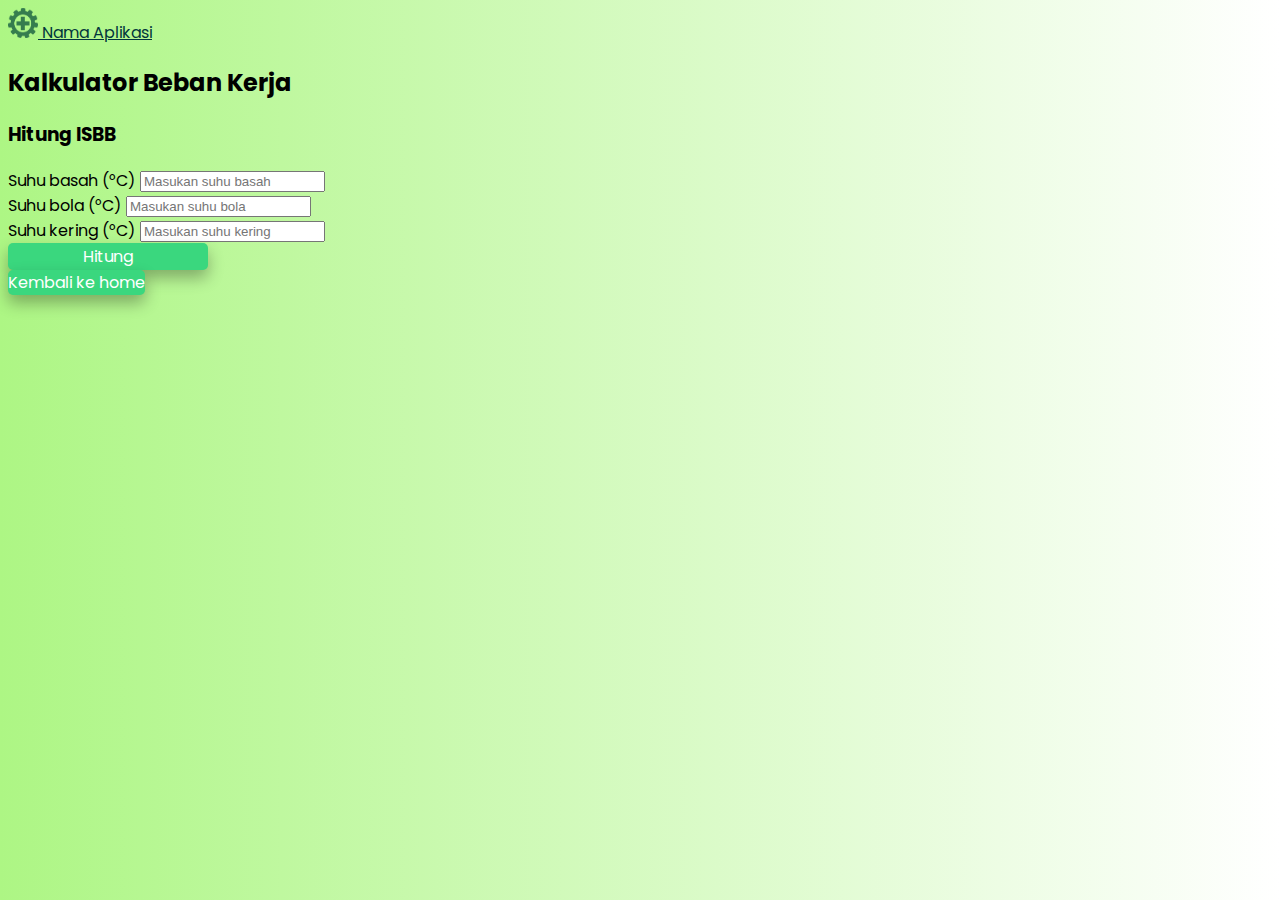
==== pages/beban_kerja_kalkulator.html @ 6c538342 "Logo changed" ====
<!DOCTYPE html>
<html lang="en">
  <head>
    <meta charset="UTF-8" />
    <meta name="viewport" content="width=device-width, initial-scale=1.0" />
    <title>Kalkulator Beban Kerja</title>
    <!-- Bootstrap CSS -->
    <link
      href="https://cdn.jsdelivr.net/npm/bootstrap@5.3.2/dist/css/bootstrap.min.css"
      rel="stylesheet"
      integrity="sha384-T3c6CoIi6uLrA9TneNEoa7RxnatzjcDSCmG1MXxSR1GAsXEV/Dwwykc2MPK8M2HN"
      crossorigin="anonymous"
    />
    <link
      rel="stylesheet"
      href="https://fonts.googleapis.com/css2?family=Material+Symbols+Outlined:opsz,wght,FILL,GRAD@24,400,0,0"
    />
    <link rel="stylesheet" href="../css/style.css" />
    <script src="https://ajax.googleapis.com/ajax/libs/jquery/3.5.1/jquery.min.js"></script>
  </head>

  <body class="kalkulatorBebanKerja">
    <!-- Navbar -->
    <nav class="navbar navbar-expand-lg bg-transparent">
      <div class="container px-5">
        <div class="row">
          <a class="navbar-brand" href="../index.html" style="color: #02353c">
            <img
              src="../imgs/logok3.png"
              alt="Source: https://lovepik.com/image-401740052/agricultural-logo.html"
              width="30"
              height="30"
              class="d-inline-block align-top"
            />
            Nama Aplikasi
          </a>
        </div>
      </div>
    </nav>

    <!-- Judul webpage -->
    <div class="container text-center mb-4">
      <h2>Kalkulator Beban Kerja</h2>
    </div>

    <!-- Card form ISBB -->
    <div class="ISBB" id="ISBB">
      <div class="container containerISBB mb-5 text-center">
        <div
          class="card cardISBB p-2 shadow mx-auto mb-4"
          style="max-width: 400px"
        >
          <div class="card-body">
            <div class="row mb-2">
              <form id="formISBB">
                <div class="col">
                  <div class="row mb-3">
                    <h3>Hitung ISBB</h3>
                    <label for="suhuBasah" class="mb-1"
                      >Suhu basah (&degC)
                    </label>
                    <input
                      type="number"
                      class="form-control"
                      id="suhuBasah"
                      placeholder="Masukan suhu basah"
                      required
                    />
                  </div>
                  <div class="row mb-3">
                    <label for="suhuBola" class="mb-1">Suhu bola (&degC)</label>
                    <input
                      type="number"
                      class="form-control"
                      id="suhuBola"
                      placeholder="Masukan suhu bola"
                      required
                    />
                  </div>
                  <div class="row mb-3">
                    <label for="suhuKering" class="mb-1"
                      >Suhu kering (&degC)</label
                    >
                    <input
                      type="number"
                      class="form-control"
                      id="suhuKering"
                      placeholder="Masukan suhu kering"
                      required
                    />
                  </div>
                </div>
                <div class="row mb-4 mt-2">
                  <button
                    type="button"
                    class="btn btn-primary shadow d-block mx-auto"
                    style="width: 200px"
                    id="tombolHitungISBB"
                    onclick="hitungIndeksSuhu()"
                  >
                    Hitung
                  </button>
                </div>

                <div
                  class="row text-center"
                  id="showISBB"
                  style="display: none"
                >
                  <h5>Suhu bola basah: <span id="ISBBText"></span> &degC</h5>
                </div>
              </form>
            </div>
          </div>
        </div>
      </div>
    </div>

    <!-- Card form pekerja -->
    <div class="profilPekerja" id="profilPekerja">
      <div class="container containerProfilPekerja mb-5 text-center">
        <div
          class="card cardProfilPekerja p-2 shadow mx-auto mb-4"
          style="max-width: 400px"
        >
          <div class="card-body">
            <div class="row mb-4">
              <form id="formProfilPekerja">
                <div class="col">
                  <div class="row mb-1">
                    <h4>Profil pekerja</h4>
                    <label for="jenisKelamin" class="form-label"
                      >Jenis kelamin</label
                    >
                    <select
                      class="jenisKelamin form-select mb-3"
                      id="jenisKelamin"
                      required
                    >
                      <option value="" selected disabled>
                        Pilih jenis kelamin pekerja
                      </option>
                      <option value="lakiLaki">Laki-laki</option>
                      <option value="perempuan">Perempuan</option>
                    </select>
                  </div>
                  <div class="row mb-3">
                    <label for="beratBadan" class="form-label"
                      >Berat Badan (kg)</label
                    >
                    <input
                      type="number"
                      class="beratBadan form-control"
                      id="beratBadan"
                      placeholder="Masukan berat badan pekerja (kg)"
                      required
                    />
                  </div>
                </div>
                <div class="row mb-4 mt-2">
                  <button
                    type="button"
                    class="btn btn-primary shadow d-block mx-auto"
                    style="width: 200px"
                    id="tombolBerikutnya"
                    onclick="nextPage()"
                  >
                    Berikutnya
                  </button>
                </div>
              </form>
            </div>
          </div>
        </div>
      </div>
    </div>

    <!-- Card form beban kerja -->
    <div class="bebanKerja mb-4" id="bebanKerja">
      <div class="container" id="containerBebanKerja">
        <div id="cardBebanKerja">
          <div class="card custom-card shadow p-5 mt-4">
            <div class="card-body">
              <div class="row">
                <h2 class="mb-4 cardTitle">Beban Kerja 1</h2>
              </div>

              <!-- Form -->
              <form id="formBebanKerja">
                <div class="row">
                  <div class="col-md-3">
                    <label for="jenisPekerjaan" class="form-label"
                      >Jenis Pekerjaan</label
                    >
                    <select
                      class="jenisPekerjaan form-select"
                      id="jenisPekerjaan"
                      required
                    >
                      <option value="" selected disabled>
                        Pilih jenis pekerjaan
                      </option>
                      <option value="1" title="Pekerjaan dengan tangan">
                        1
                      </option>
                      <option value="2" title="Pekerjaan dengan satu tangan">
                        2
                      </option>
                      <option value="3" title="Pekerjaan dengan dua lengan">
                        3
                      </option>
                      <option
                        value="4"
                        title="Pekerjaan dengan menggunakan gerakan tangan"
                      >
                        4
                      </option>
                    </select>
                  </div>
                  <div class="col-md-3">
                    <label for="kategoriPekerjaan" class="form-label"
                      >Kategori Pekerjaan</label
                    >
                    <select
                      class="kategoriPekerjaan form-select"
                      id="kategoriPekerjaan"
                      required
                    >
                      <option value="" selected disabled>
                        Pilih kategori pekerjaan
                      </option>
                      <option value="I">I</option>
                      <option value="II">II</option>
                      <option value="III">III</option>
                    </select>
                  </div>
                  <div class="col-md-3">
                    <label for="posisiKerja" class="form-label"
                      >Posisi Kerja</label
                    >
                    <select
                      class="posisiKerja form-select"
                      id="posisiKerja"
                      required
                    >
                      <option value="" selected disabled>
                        Pilih posisi kerja
                      </option>
                      <option value="duduk">Duduk</option>
                      <option value="berdiri">Berdiri</option>
                      <option value="berjalan">Berjalan</option>
                      <option value="berjalanmendaki">Berjalan mendaki</option>
                    </select>
                  </div>
                  <div class="col-md-3">
                    <label for="waktuKerja" class="form-label"
                      >Waktu kerja (menit)</label
                    >
                    <input
                      type="number"
                      class="waktuKerja form-control"
                      id="waktuKerja"
                      placeholder="Masukan waktu kerja"
                      required
                    />
                  </div>
                </div>
              </form>
            </div>
          </div>
        </div>

        <!-- Button tambah beban kerja -->
        <div class="text-center mt-4">
          <button
            type="button"
            id="tambahBebanKerja"
            data-bs-toggle="tooltip"
            data-bs-placement="top"
            onclick="duplikatCard()"
            style="color: #02353c; background-color: transparent; border: none"
          >
            <span class="material-symbols-outlined" style="font-size: 4rem">
              add_circle
            </span>
            <h4>Tambah beban kerja</h4>
          </button>
        </div>

        <!-- Button home -->
        <div class="row mt-4">
          <div class="col-md-12 mt-4 text-center">
            <button
              type="submit"
              class="btn btn-primary"
              id="ratarataKalori"
              onclick="validasiInput()"
              style="font-size: 1.5rem"
            >
              Hitung total beban kerja
            </button>
          </div>
        </div>
      </div>
    </div>

    <!-- Card hasil perhitungan beban kerja -->
    <div class="container mb-4" id="containerHasil" id="containerHasil">
      <div class="row d-flex justify-content-center">
        <div class="col-md-6">
          <h4 class="text-center mb-4 mt-4">Hasil perhitungan beban kerja:</h4>
          <div class="card">
            <div class="card-body shadow p-4">
              <div class="row text-center">
                <h6>Total beban kerja: <span id="BKText"></span></h6>
                <h6>
                  Total waktu kerja: <span id="totalWaktuText"></span> menit
                </h6>
                <h6>Kategori beban kerja: <span id="kategoriBKText"></span></h6>
                <h6>Suhu ISBB: <span id="ISBBText2"></span>&degC</h6>
                <h6>
                  Suhu rekomendasi maksimal untuk bekerja:
                  <span id="suhuRekomendasiText"></span>&degC
                </h6>
                <h4><span id="saran"></span></h4>
              </div>
            </div>
          </div>
        </div>
      </div>
    </div>
    <div class="container">
      <div class="row mb-4">
        <div class="col">
          <a href="../index.html" class="btn btn-primary shadow" role="button"
            >Kembali ke home</a
          >
        </div>
      </div>
    </div>

    <!-- Javascript -->
    <script src="../script/beban_kerja_kalkulator.js"></script>
    <script src="../script/script.js"></script>
  </body>
</html>
---- css/style.css ----
@import url("https://fonts.googleapis.com/css2?family=Poppins:ital,wght@0,100;0,200;0,300;0,400;0,500;0,600;0,700;0,800;0,900;1,100;1,200;1,300;1,400;1,500;1,600;1,700;1,800;1,900&display=swap");

/* ALL NAVBAR */
.navbar {
  font-family: "Poppins", sans-serif;
}

/* HOMEPAGE */
.homepage {
  height: 100vh;
  --x: calc(var(--posX, 0) * 1px);
  --y: calc(var(--posY, 0) * 1px);
  background-image: linear-gradient(115deg, #f5ffeb, #a7f588),
    radial-gradient(
      90% 100% at calc(50% + var(--x)) calc(0% + var(--y)),
      #f5ffeb,
      #a7f588
    ),
    radial-gradient(
      100% 100% at calc(80% - var(--x)) calc(0% - var(--y)),
      white,
      #a7f588
    ),
    radial-gradient(
      150% 210% at calc(100% + var(--x)) calc(0% + var(--y)),
      #a7f588,
      #214889
    ),
    radial-gradient(
      100% 100% at calc(100% - var(--x)) calc(30% - var(--y)),
      white,
      #f5ffeb
    ),
    linear-gradient(60deg, #214889, #3fd0c9);
  background-blend-mode: overlay, overlay, difference, difference, difference,
    normal;
  background-repeat: no-repeat;
  background-size: cover;
  background-attachment: fixed;
}

.homepage h1 {
  font-family: "Poppins", sans-serif;
  font-weight: 800;
  color: #214889;
  text-shadow: 6px 2px white;
  font-size: 50px;
}

.homepage .btn {
  font-family: "Poppins", sans-serif;
  background-color: #adf684; 
  color: #214889; 
  text-align: center; 
  text-decoration: none; 
  display: inline-block; 
  font-size: 16px; 
  cursor: pointer; 
  border: none; 
  border-radius: 5px; 
  box-shadow: 0 4px 8px 0 rgba(0, 0, 0, 0.2); 
  transition: 0.3s; 
}

.homepage .btn:hover {
  box-shadow: 0 8px 16px 0 rgba(0, 0, 0, 0.3); 
  padding-right: 30px;
  padding-left: 30px;
}

/* PAGE KALKULATOR HEAT INDEX & KALKULATOR BEBAN KERJA */
.kalkulatorHeatIndex, .kalkulatorBebanKerja {
    background: #3ad77e;
    background: linear-gradient(90deg,#adf684 0%, white 100%);
    background-repeat: no-repeat;
    background-size: cover;
    background-attachment: fixed;
    font-family: 'Poppins', sans-serif;
}

.kalkulatorHeatIndex .container h2, label, input{
  color: #214889;
}

.kalkulatorHeatIndex .btn, .kalkulatorBebanKerja .btn{
    font-family: "Poppins", sans-serif;
    background-color: #3ad77e; 
    color: white; 
    text-align: center; 
    text-decoration: none; 
    display: inline-block; 
    font-size: 16px; 
    cursor: pointer; 
    border: none; 
    border-radius: 5px; 
    box-shadow: 0 8px 16px 0 rgba(0, 0, 0, 0.3);
    transition: 0.3s; 
  }
  
  .kalkulatorHeatIndex .btn:hover, .kalkulatorBebanKerja .btn:hover {
    box-shadow: 0 8px 16px 0 rgba(0, 0, 0, 0.6); 
  }

  .kalkulatorHeatIndex .table {
    border-radius: 20px;
  }

  .kalkulatorHeatIndex .table thead tr:first-child th {
    border-bottom: 2px solid white; 
    border-top: none;
  }
  
/* PAGE KALKULATOR BEBAN KERJA */
.kalkulatorBebanKerja .profilPekerja, .bebanKerja, #containerHasil {
  display: none; 
}

.kalkulatorBebanKerja label {
  color: black;
}
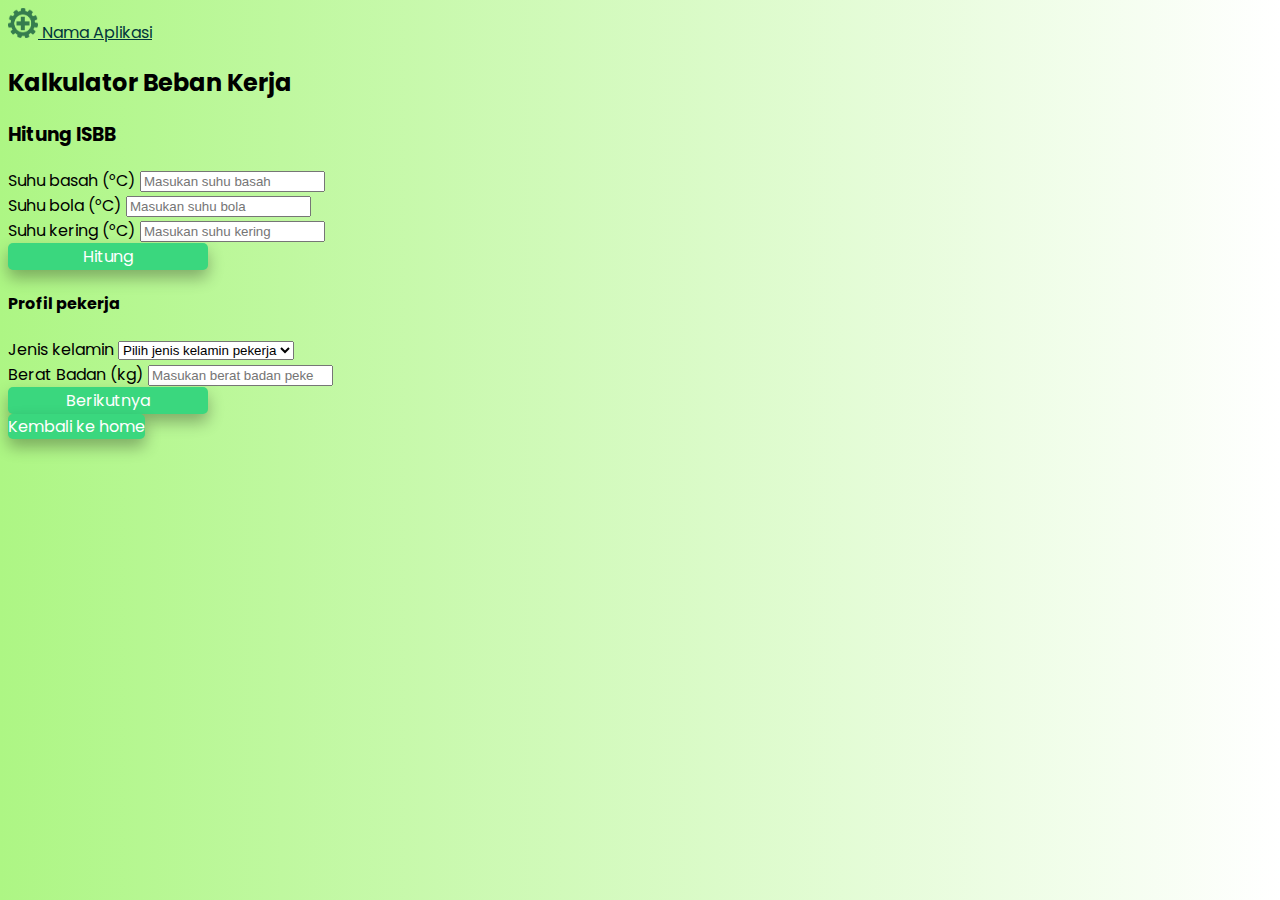
==== commit fae631a9: "Revisi 25 feb" ====
--- a/pages/beban_kerja_kalkulator.html
+++ b/pages/beban_kerja_kalkulator.html
@@ -15,6 +15,10 @@
       rel="stylesheet"
       href="https://fonts.googleapis.com/css2?family=Material+Symbols+Outlined:opsz,wght,FILL,GRAD@24,400,0,0"
     />
+    <link
+      rel="stylesheet"
+      href="https://fonts.googleapis.com/css2?family=Material+Symbols+Outlined:opsz,wght,FILL,GRAD@20..48,100..700,0..1,-50..200"
+    />
     <link rel="stylesheet" href="../css/style.css" />
     <script src="https://ajax.googleapis.com/ajax/libs/jquery/3.5.1/jquery.min.js"></script>
   </head>
@@ -27,7 +31,6 @@
           <a class="navbar-brand" href="../index.html" style="color: #02353c">
             <img
               src="../imgs/logok3.png"
-              alt="Source: https://lovepik.com/image-401740052/agricultural-logo.html"
               width="30"
               height="30"
               class="d-inline-block align-top"
@@ -39,136 +42,151 @@
     </nav>
 
     <!-- Judul webpage -->
-    <div class="container text-center mb-4">
-      <h2>Kalkulator Beban Kerja</h2>
-    </div>
-
-    <!-- Card form ISBB -->
-    <div class="ISBB" id="ISBB">
-      <div class="container containerISBB mb-5 text-center">
-        <div
-          class="card cardISBB p-2 shadow mx-auto mb-4"
-          style="max-width: 400px"
-        >
-          <div class="card-body">
-            <div class="row mb-2">
-              <form id="formISBB">
-                <div class="col">
-                  <div class="row mb-3">
-                    <h3>Hitung ISBB</h3>
-                    <label for="suhuBasah" class="mb-1"
-                      >Suhu basah (&degC)
-                    </label>
-                    <input
-                      type="number"
-                      class="form-control"
-                      id="suhuBasah"
-                      placeholder="Masukan suhu basah"
-                      required
-                    />
-                  </div>
-                  <div class="row mb-3">
-                    <label for="suhuBola" class="mb-1">Suhu bola (&degC)</label>
-                    <input
-                      type="number"
-                      class="form-control"
-                      id="suhuBola"
-                      placeholder="Masukan suhu bola"
-                      required
-                    />
-                  </div>
-                  <div class="row mb-3">
-                    <label for="suhuKering" class="mb-1"
-                      >Suhu kering (&degC)</label
-                    >
-                    <input
-                      type="number"
-                      class="form-control"
-                      id="suhuKering"
-                      placeholder="Masukan suhu kering"
-                      required
-                    />
+    <div
+      class="container containerISBBProfile text-center mb-4"
+      id="containerISBBProfile"
+    >
+      <h2 class="mb-4">Kalkulator Beban Kerja</h2>
+      <div>
+        <div class="row w-100">
+          <div class="col-md-6">
+            <!-- Card form ISBB -->
+            <div class="ISBB d-flex justify-content-center" id="ISBB">
+              <div
+                class="card cardISBB p-2 shadow mb-4"
+                style="max-width: 400px"
+              >
+                <div class="card-body">
+                  <div class="row mb-2">
+                    <form id="formISBB">
+                      <div class="col">
+                        <div class="row mb-3">
+                          <h3>Hitung ISBB</h3>
+                          <label for="suhuBasah" class="mb-1"
+                            >Suhu basah (&degC)
+                          </label>
+                          <input
+                            type="number"
+                            class="form-control"
+                            id="suhuBasah"
+                            placeholder="Masukan suhu basah"
+                            required
+                          />
+                        </div>
+                        <div class="row mb-3">
+                          <label for="suhuBola" class="mb-1"
+                            >Suhu bola (&degC)</label
+                          >
+                          <input
+                            type="number"
+                            class="form-control"
+                            id="suhuBola"
+                            placeholder="Masukan suhu bola"
+                            required
+                          />
+                        </div>
+                        <div class="row mb-3">
+                          <label for="suhuKering" class="mb-1"
+                            >Suhu kering (&degC)</label
+                          >
+                          <input
+                            type="number"
+                            class="form-control"
+                            id="suhuKering"
+                            placeholder="Masukan suhu kering"
+                            required
+                          />
+                        </div>
+                      </div>
+                      <div class="row mb-4 mt-2">
+                        <button
+                          type="button"
+                          class="btn btn-primary shadow d-block mx-auto"
+                          style="width: 200px"
+                          id="tombolHitungISBB"
+                          onclick="hitungIndeksSuhu()"
+                        >
+                          Hitung
+                        </button>
+                      </div>
+
+                      <div
+                        class="row text-center"
+                        id="showISBB"
+                        style="display: none"
+                      >
+                        <h5>
+                          Suhu bola basah: <span id="ISBBText"></span> &degC
+                        </h5>
+                      </div>
+                    </form>
                   </div>
                 </div>
-                <div class="row mb-4 mt-2">
-                  <button
-                    type="button"
-                    class="btn btn-primary shadow d-block mx-auto"
-                    style="width: 200px"
-                    id="tombolHitungISBB"
-                    onclick="hitungIndeksSuhu()"
-                  >
-                    Hitung
-                  </button>
-                </div>
-
-                <div
-                  class="row text-center"
-                  id="showISBB"
-                  style="display: none"
-                >
-                  <h5>Suhu bola basah: <span id="ISBBText"></span> &degC</h5>
-                </div>
-              </form>
+              </div>
             </div>
           </div>
-        </div>
-      </div>
-    </div>
-
-    <!-- Card form pekerja -->
-    <div class="profilPekerja" id="profilPekerja">
-      <div class="container containerProfilPekerja mb-5 text-center">
-        <div
-          class="card cardProfilPekerja p-2 shadow mx-auto mb-4"
-          style="max-width: 400px"
-        >
-          <div class="card-body">
-            <div class="row mb-4">
-              <form id="formProfilPekerja">
-                <div class="col">
-                  <div class="row mb-1">
-                    <h4>Profil pekerja</h4>
-                    <label for="jenisKelamin" class="form-label"
-                      >Jenis kelamin</label
-                    >
-                    <select
-                      class="jenisKelamin form-select mb-3"
-                      id="jenisKelamin"
-                      required
-                    >
-                      <option value="" selected disabled>
-                        Pilih jenis kelamin pekerja
-                      </option>
-                      <option value="lakiLaki">Laki-laki</option>
-                      <option value="perempuan">Perempuan</option>
-                    </select>
-                  </div>
-                  <div class="row mb-3">
-                    <label for="beratBadan" class="form-label"
-                      >Berat Badan (kg)</label
-                    >
-                    <input
-                      type="number"
-                      class="beratBadan form-control"
-                      id="beratBadan"
-                      placeholder="Masukan berat badan pekerja (kg)"
-                      required
-                    />
+          <div class="col-md-6">
+            <!-- Card form pekerja -->
+            <div
+              class="profilPekerja d-flex justify-content-center"
+              id="profilPekerja"
+            >
+              <div
+                class="card cardProfilPekerja p-2 shadow mb-4"
+                style="max-width: 400px"
+              >
+                <div class="card-body">
+                  <div class="row mb-4">
+                    <form id="formProfilPekerja">
+                      <div class="col">
+                        <div class="row mb-1">
+                          <h4>Profil pekerja</h4>
+                          <label for="jenisKelamin" class="form-label"
+                            >Jenis kelamin</label
+                          >
+                          <select
+                            class="jenisKelamin form-select mb-3"
+                            id="jenisKelamin"
+                            required
+                          >
+                            <option value="" selected disabled>
+                              Pilih jenis kelamin pekerja
+                            </option>
+                            <option value="lakiLaki">Laki-laki</option>
+                            <option value="perempuan">Perempuan</option>
+                          </select>
+                        </div>
+                        <div class="row mb-3">
+                          <label for="beratBadan" class="form-label"
+                            >Berat Badan (kg)</label
+                          >
+                          <input
+                            type="number"
+                            class="beratBadan form-control"
+                            id="beratBadan"
+                            placeholder="Masukan berat badan pekerja (kg)"
+                            min="0"
+                            oninput="this.value = 
+!!this.value && Math.abs(this.value) >= 0 ? Math.abs(this.value) : null"
+                            required
+                          />
+                        </div>
+                      </div>
+                      <div class="row mb-4 mt-2">
+                        <button
+                          type="button"
+                          class="btn btn-primary shadow d-block mx-auto"
+                          style="width: 200px"
+                          id="tombolBerikutnya"
+                          onclick="nextPage()"
+                        >
+                          Berikutnya
+                        </button>
+                      </div>
+                    </form>
                   </div>
                 </div>
-                <div class="row mb-4 mt-2">
-                  <button
-                    type="button"
-                    class="btn btn-primary shadow d-block mx-auto"
-                    style="width: 200px"
-                    id="tombolBerikutnya"
-                    onclick="nextPage()"
-                  >
-                    Berikutnya
-                  </button>
-                </div>
-              </form>
+              </div>
             </div>
           </div>
         </div>
@@ -180,9 +198,20 @@
       <div class="container" id="containerBebanKerja">
         <div id="cardBebanKerja">
           <div class="card custom-card shadow p-5 mt-4">
-            <div class="card-body">
-              <div class="row">
-                <h2 class="mb-4 cardTitle">Beban Kerja 1</h2>
+            <div class="card-body position-relative">
+              <div class="d-flex justify-content-between">
+                <h2 class="cardTitle">Beban Kerja 1</h2>
+                <button
+                  type="button"
+                  id="editJudul"
+                  class="position-absolute top-0 end-0 mt-2 me-2"
+                  data-bs-toggle="tooltip"
+                  data-bs-placement="top"
+                  onclick="editJudul(this)"
+                  style="background-color: transparent; border: none"
+                >
+                  <span class="material-symbols-outlined edit">edit</span>
+                </button>
               </div>
 
               <!-- Form -->
@@ -201,19 +230,19 @@
                         Pilih jenis pekerjaan
                       </option>
                       <option value="1" title="Pekerjaan dengan tangan">
-                        1
+                        Pekerjaan dengan tangan
                       </option>
                       <option value="2" title="Pekerjaan dengan satu tangan">
-                        2
+                        Pekerjaan dengan satu tangan
                       </option>
                       <option value="3" title="Pekerjaan dengan dua lengan">
-                        3
+                        Pekerjaan dengan dua lengan
                       </option>
                       <option
                         value="4"
                         title="Pekerjaan dengan menggunakan gerakan tangan"
                       >
-                        4
+                        Pekerjaan dengan menggunakan gerakan tangan
                       </option>
                     </select>
                   </div>
@@ -268,6 +297,25 @@
               </form>
             </div>
           </div>
+        </div>
+
+        <!-- Button kembali -->
+        <div class="mt-4">
+          <button
+            type="button"
+            id="back"
+            data-bs-toggle="tooltip"
+            data-bs-placement="top"
+            onclick="backToISBBProfile()"
+            style="color: #02353c; background-color: transparent; border: none"
+          >
+            <span
+              class="material-symbols-outlined add_circle"
+              style="font-size: 4rem"
+            >
+              arrow_back
+            </span>
+          </button>
         </div>
 
         <!-- Button tambah beban kerja -->
@@ -280,7 +328,10 @@
             onclick="duplikatCard()"
             style="color: #02353c; background-color: transparent; border: none"
           >
-            <span class="material-symbols-outlined" style="font-size: 4rem">
+            <span
+              class="material-symbols-outlined add_circle"
+              style="font-size: 4rem"
+            >
               add_circle
             </span>
             <h4>Tambah beban kerja</h4>
@@ -294,7 +345,7 @@
               type="submit"
               class="btn btn-primary"
               id="ratarataKalori"
-              onclick="validasiInput()"
+              onclick="validasiInput(); saran();"
               style="font-size: 1.5rem"
             >
               Hitung total beban kerja
@@ -328,7 +379,26 @@
           </div>
         </div>
       </div>
+      <!-- Button kembali -->
+      <div class="mt-4">
+        <button
+          type="button"
+          id="back"
+          data-bs-toggle="tooltip"
+          data-bs-placement="top"
+          onclick="backToBebanKerja()"
+          style="color: #02353c; background-color: transparent; border: none"
+        >
+          <span
+            class="material-symbols-outlined add_circle"
+            style="font-size: 4rem"
+          >
+            arrow_back
+          </span>
+        </button>
+      </div>
     </div>
+
     <div class="container">
       <div class="row mb-4">
         <div class="col">
--- a/css/style.css
+++ b/css/style.css
@@ -101,20 +101,16 @@
     box-shadow: 0 8px 16px 0 rgba(0, 0, 0, 0.6); 
   }
 
-  .kalkulatorHeatIndex .table {
-    border-radius: 20px;
-  }
-
   .kalkulatorHeatIndex .table thead tr:first-child th {
     border-bottom: 2px solid white; 
     border-top: none;
   }
-  
+
 /* PAGE KALKULATOR BEBAN KERJA */
-.kalkulatorBebanKerja .profilPekerja, .bebanKerja, #containerHasil {
+.kalkulatorBebanKerja .bebanKerja, #containerHasil {
   display: none; 
 }
 
 .kalkulatorBebanKerja label {
   color: black;
-}+}
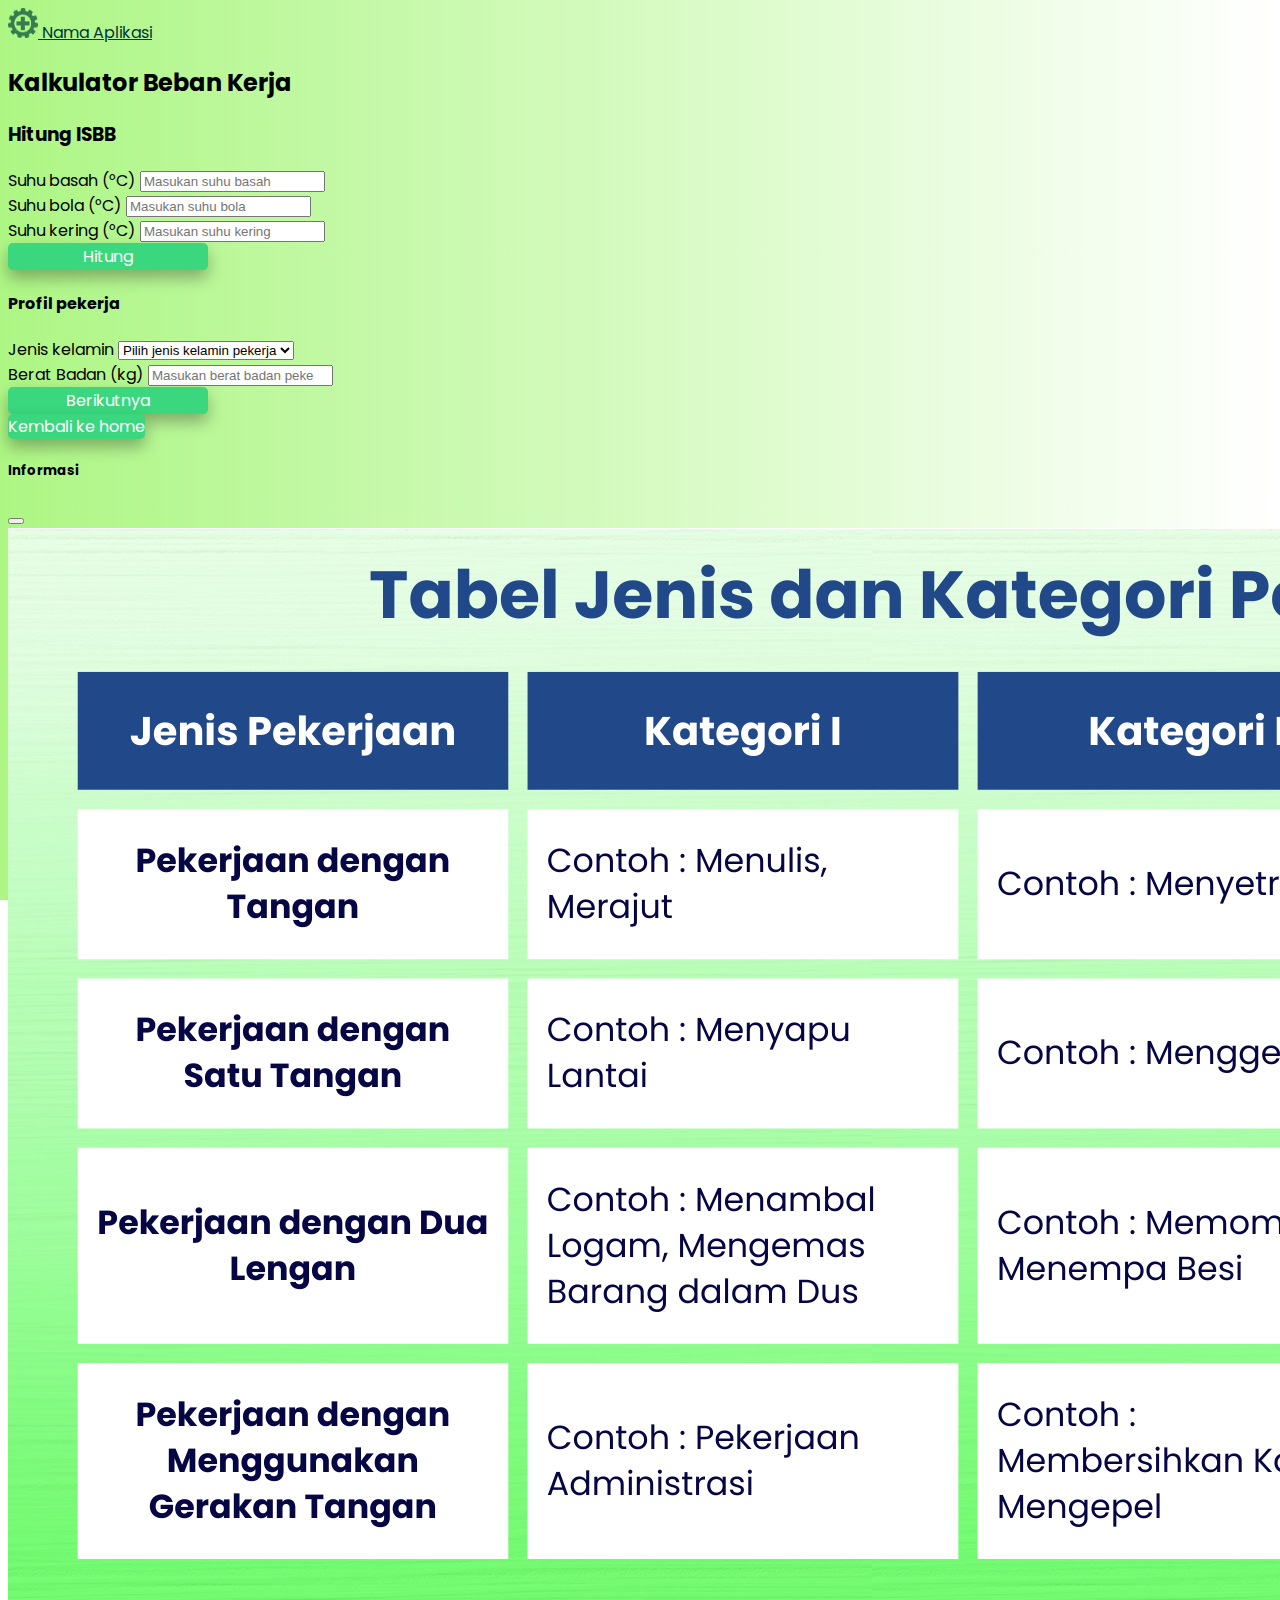
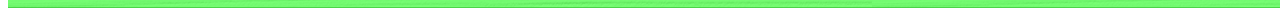
==== commit c17bac51: "Final" ====
--- a/pages/beban_kerja_kalkulator.html
+++ b/pages/beban_kerja_kalkulator.html
@@ -25,7 +25,7 @@
 
   <body class="kalkulatorBebanKerja">
     <!-- Navbar -->
-    <nav class="navbar navbar-expand-lg bg-transparent">
+    <nav class="navbar navbar-expand-lg bg-transparent mb-4">
       <div class="container px-5">
         <div class="row">
           <a class="navbar-brand" href="../index.html" style="color: #02353c">
@@ -42,149 +42,168 @@
     </nav>
 
     <!-- Judul webpage -->
+    <div class="container">
+      <div class="row text-center">
+        <div class="col-md-12">
+          <div class="row align-items-center justify-content-between">
+            <div class="col">
+              <h2 class="mb-4">Kalkulator Beban Kerja</h2>
+            </div>
+            <div class="col-auto">
+              <button
+                type="button"
+                id="informasi"
+                data-bs-toggle="tooltip"
+                data-bs-placement="top"
+                onclick="informasi()"
+                style="background-color: transparent; border: none"
+              >
+                <span class="material-symbols-outlined edit">info</span>
+              </button>
+            </div>
+          </div>
+        </div>
+      </div>
+    </div>
+
+    <!-- Container kalkulator ISBB dan profil pekerja -->
     <div
       class="container containerISBBProfile text-center mb-4"
       id="containerISBBProfile"
     >
-      <h2 class="mb-4">Kalkulator Beban Kerja</h2>
-      <div>
-        <div class="row w-100">
-          <div class="col-md-6">
-            <!-- Card form ISBB -->
-            <div class="ISBB d-flex justify-content-center" id="ISBB">
-              <div
-                class="card cardISBB p-2 shadow mb-4"
-                style="max-width: 400px"
-              >
-                <div class="card-body">
-                  <div class="row mb-2">
-                    <form id="formISBB">
-                      <div class="col">
-                        <div class="row mb-3">
-                          <h3>Hitung ISBB</h3>
-                          <label for="suhuBasah" class="mb-1"
-                            >Suhu basah (&degC)
-                          </label>
-                          <input
-                            type="number"
-                            class="form-control"
-                            id="suhuBasah"
-                            placeholder="Masukan suhu basah"
-                            required
-                          />
-                        </div>
-                        <div class="row mb-3">
-                          <label for="suhuBola" class="mb-1"
-                            >Suhu bola (&degC)</label
-                          >
-                          <input
-                            type="number"
-                            class="form-control"
-                            id="suhuBola"
-                            placeholder="Masukan suhu bola"
-                            required
-                          />
-                        </div>
-                        <div class="row mb-3">
-                          <label for="suhuKering" class="mb-1"
-                            >Suhu kering (&degC)</label
-                          >
-                          <input
-                            type="number"
-                            class="form-control"
-                            id="suhuKering"
-                            placeholder="Masukan suhu kering"
-                            required
-                          />
-                        </div>
+      <div class="row">
+        <div class="col-md-6">
+          <!-- Card form ISBB -->
+          <div class="ISBB d-flex justify-content-center" id="ISBB">
+            <div class="card cardISBB p-2 shadow mb-4" style="max-width: 400px">
+              <div class="card-body">
+                <div class="row mb-2">
+                  <form id="formISBB">
+                    <div class="col">
+                      <div class="row mb-3">
+                        <h3>Hitung ISBB</h3>
+                        <label for="suhuBasah" class="mb-1"
+                          >Suhu basah (&degC)
+                        </label>
+                        <input
+                          type="number"
+                          class="form-control"
+                          id="suhuBasah"
+                          placeholder="Masukan suhu basah"
+                          required
+                        />
                       </div>
-                      <div class="row mb-4 mt-2">
-                        <button
-                          type="button"
-                          class="btn btn-primary shadow d-block mx-auto"
-                          style="width: 200px"
-                          id="tombolHitungISBB"
-                          onclick="hitungIndeksSuhu()"
+                      <div class="row mb-3">
+                        <label for="suhuBola" class="mb-1"
+                          >Suhu bola (&degC)</label
                         >
-                          Hitung
-                        </button>
+                        <input
+                          type="number"
+                          class="form-control"
+                          id="suhuBola"
+                          placeholder="Masukan suhu bola"
+                          required
+                        />
                       </div>
-
-                      <div
-                        class="row text-center"
-                        id="showISBB"
-                        style="display: none"
+                      <div class="row mb-3">
+                        <label for="suhuKering" class="mb-1"
+                          >Suhu kering (&degC)</label
+                        >
+                        <input
+                          type="number"
+                          class="form-control"
+                          id="suhuKering"
+                          placeholder="Masukan suhu kering"
+                          required
+                        />
+                      </div>
+                    </div>
+                    <div class="row mb-4 mt-2">
+                      <button
+                        type="button"
+                        class="btn btn-primary shadow d-block mx-auto"
+                        style="width: 200px"
+                        id="tombolHitungISBB"
+                        onclick="hitungIndeksSuhu()"
                       >
-                        <h5>
-                          Suhu bola basah: <span id="ISBBText"></span> &degC
-                        </h5>
-                      </div>
-                    </form>
-                  </div>
+                        Hitung
+                      </button>
+                    </div>
+
+                    <div
+                      class="row text-center"
+                      id="showISBB"
+                      style="display: none"
+                    >
+                      <h5>
+                        Suhu bola basah: <span id="ISBBText"></span> &degC
+                      </h5>
+                    </div>
+                  </form>
                 </div>
               </div>
             </div>
           </div>
-          <div class="col-md-6">
-            <!-- Card form pekerja -->
+        </div>
+        <div class="col-md-6">
+          <!-- Card form pekerja -->
+          <div
+            class="profilPekerja d-flex justify-content-center"
+            id="profilPekerja"
+          >
             <div
-              class="profilPekerja d-flex justify-content-center"
-              id="profilPekerja"
+              class="card cardProfilPekerja p-2 shadow mb-4"
+              style="max-width: 400px"
             >
-              <div
-                class="card cardProfilPekerja p-2 shadow mb-4"
-                style="max-width: 400px"
-              >
-                <div class="card-body">
-                  <div class="row mb-4">
-                    <form id="formProfilPekerja">
-                      <div class="col">
-                        <div class="row mb-1">
-                          <h4>Profil pekerja</h4>
-                          <label for="jenisKelamin" class="form-label"
-                            >Jenis kelamin</label
-                          >
-                          <select
-                            class="jenisKelamin form-select mb-3"
-                            id="jenisKelamin"
-                            required
-                          >
-                            <option value="" selected disabled>
-                              Pilih jenis kelamin pekerja
-                            </option>
-                            <option value="lakiLaki">Laki-laki</option>
-                            <option value="perempuan">Perempuan</option>
-                          </select>
-                        </div>
-                        <div class="row mb-3">
-                          <label for="beratBadan" class="form-label"
-                            >Berat Badan (kg)</label
-                          >
-                          <input
-                            type="number"
-                            class="beratBadan form-control"
-                            id="beratBadan"
-                            placeholder="Masukan berat badan pekerja (kg)"
-                            min="0"
-                            oninput="this.value = 
+              <div class="card-body">
+                <div class="row mb-4">
+                  <form id="formProfilPekerja">
+                    <div class="col">
+                      <div class="row mb-1">
+                        <h4>Profil pekerja</h4>
+                        <label for="jenisKelamin" class="form-label"
+                          >Jenis kelamin</label
+                        >
+                        <select
+                          class="jenisKelamin form-select mb-3"
+                          id="jenisKelamin"
+                          required
+                        >
+                          <option value="" selected disabled>
+                            Pilih jenis kelamin pekerja
+                          </option>
+                          <option value="lakiLaki">Laki-laki</option>
+                          <option value="perempuan">Perempuan</option>
+                        </select>
+                      </div>
+                      <div class="row mb-3">
+                        <label for="beratBadan" class="form-label"
+                          >Berat Badan (kg)</label
+                        >
+                        <input
+                          type="number"
+                          class="beratBadan form-control"
+                          id="beratBadan"
+                          placeholder="Masukan berat badan pekerja (kg)"
+                          min="0"
+                          oninput="this.value = 
 !!this.value && Math.abs(this.value) >= 0 ? Math.abs(this.value) : null"
-                            required
-                          />
-                        </div>
+                          required
+                        />
                       </div>
-                      <div class="row mb-4 mt-2">
-                        <button
-                          type="button"
-                          class="btn btn-primary shadow d-block mx-auto"
-                          style="width: 200px"
-                          id="tombolBerikutnya"
-                          onclick="nextPage()"
-                        >
-                          Berikutnya
-                        </button>
-                      </div>
-                    </form>
-                  </div>
+                    </div>
+                    <div class="row mb-4 mt-2">
+                      <button
+                        type="button"
+                        class="btn btn-primary shadow d-block mx-auto"
+                        style="width: 200px"
+                        id="tombolBerikutnya"
+                        onclick="nextPage()"
+                      >
+                        Berikutnya
+                      </button>
+                    </div>
+                  </form>
                 </div>
               </div>
             </div>
@@ -200,7 +219,7 @@
           <div class="card custom-card shadow p-5 mt-4">
             <div class="card-body position-relative">
               <div class="d-flex justify-content-between">
-                <h2 class="cardTitle">Beban Kerja 1</h2>
+                <h2 contenteditable="true" class="cardTitle">Beban Kerja 1</h2>
                 <button
                   type="button"
                   id="editJudul"
@@ -409,8 +428,43 @@
       </div>
     </div>
 
+    <!-- Modal pop up -->
+    <div
+      class="modal fade"
+      id="infoModal"
+      tabindex="-1"
+      aria-labelledby="infoModalLabel"
+      aria-hidden="true"
+    >
+      <div class="modal-dialog modal-lg">
+        <div class="modal-content">
+          <div class="modal-header">
+            <h5 class="modal-title" id="infoModalLabel">Informasi</h5>
+            <button
+              type="button"
+              class="btn-close"
+              data-bs-dismiss="modal"
+              aria-label="Close"
+            ></button>
+          </div>
+          <div class="modal-body">
+            <img
+              src="../imgs/TabelBK.png"
+              class="img-fluid"
+              alt="Deskripsi Gambar"
+            />
+          </div>
+        </div>
+      </div>
+    </div>
+
     <!-- Javascript -->
     <script src="../script/beban_kerja_kalkulator.js"></script>
     <script src="../script/script.js"></script>
+    <script
+      src="https://cdn.jsdelivr.net/npm/bootstrap@5.3.3/dist/js/bootstrap.bundle.min.js"
+      integrity="sha384-YvpcrYf0tY3lHB60NNkmXc5s9fDVZLESaAA55NDzOxhy9GkcIdslK1eN7N6jIeHz"
+      crossorigin="anonymous"
+    ></script>
   </body>
 </html>
--- a/css/style.css
+++ b/css/style.css
@@ -106,8 +106,17 @@
     border-top: none;
   }
 
+  @media (min-width: 992px) {
+    .kalkulatorHeatIndex .sticky-col {
+      position: -webkit-sticky; 
+      position: sticky;
+      top: 0; 
+      align-self: flex-start; 
+    }
+  }
+
 /* PAGE KALKULATOR BEBAN KERJA */
-.kalkulatorBebanKerja .bebanKerja, #containerHasil {
+.kalkulatorBebanKerja .bebanKerja, #containerHasil, .kalkulatorBebanKerja #informasi {
   display: none; 
 }
 
